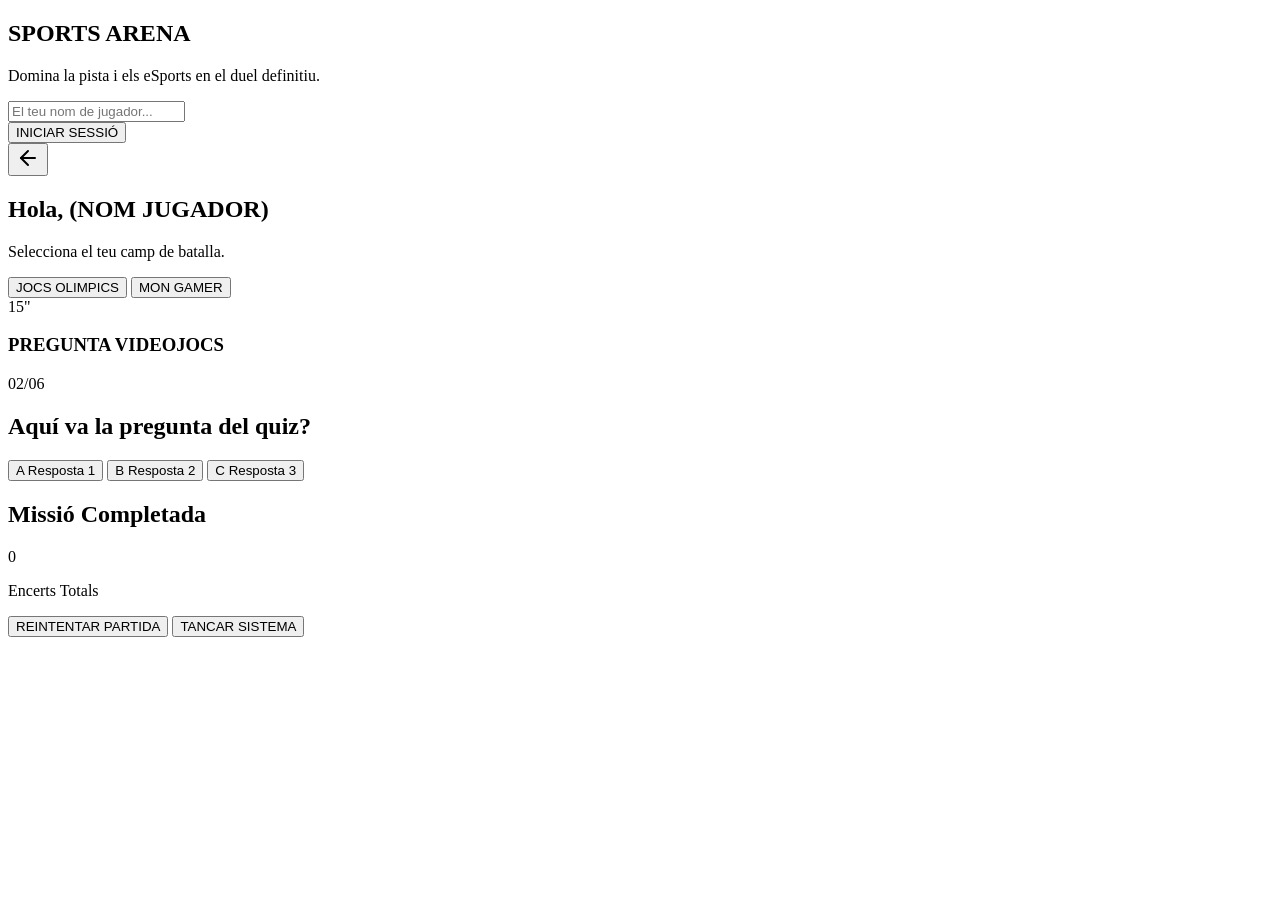
==== index.html @ 5b038339 "Estructura HTML de la pantalla de juego (Pantalla 3) finalizada" ====
<!DOCTYPE html>
<html lang="ca">

<head> 
    <meta charset="UTF-8">
    <meta name="viewport" content="width=device-width, initial-scale=1.0">
    <title>The Sports Arena | Quiz</title>
    <link rel="icon" href="img/favicon.png">
    <link rel="stylesheet" href="css/style.css">
    <link
        href="https://fonts.googleapis.com/css2?family=Orbitron:wght@400;700&family=Inter:wght@300;500;700&display=swap"
        rel="stylesheet">
</head>

<body>
    <div class="bg-glow"></div>
    <div class="bg-grid"></div>

    <main class="main-wrapper">
        <section id="screen-welcome" class="active">
            <div class="glass-card">
                <h1>SPORTS<span> ARENA</span></h1>
                <p>Domina la pista i els eSports en el duel definitiu.</p>

                <div class="input-container">
                    <input type="text" id="username" placeholder="El teu nom de jugador..." autocomplete="off">
                </div>
                <button class="btn-main" onclick="checkUser()">INICIAR SESSIÓ</button>
            </div>
        </section>

        <section id="screen-select">
            <div class="top-bar">
                <button class="btn-back" onclick="goBack()" aria-label="Tornar">
                    <svg width="24" height="24" viewBox="0 0 24 24" fill="none" stroke="currentColor" stroke-width="2" stroke-linecap="round" stroke-linejoin="round">
                        <line x1="19" y1="12" x2="5" y2="12"></line>
                        <polyline points="12 19 5 12 12 5"></polyline>
                    </svg>
                </button>
            </div>

            <div class="glass-card selection-box">
                <h2 id="welcome-user">Hola, (NOM JUGADOR)</h2>
                <p>Selecciona el teu camp de batalla.</p>
                
                <div class="category-grid-outline">
                    <button class="btn-outline-cyan" onclick="loadQuiz('A')">JOCS OLIMPICS</button>
                    <button class="btn-outline-cyan" onclick="loadQuiz('B')">MON GAMER</button>
                </div>
            </div>
        </section>

        <section id="screen-game">
            <div class="glass-card game-box">
                <div class="game-header">
                    <span id="timer" class="timer-text">15"</span>
                    <h3 id="category-title">PREGUNTA VIDEOJOCS</h3>
                    <span id="progress" class="step-counter">02/06</span>
                </div>

                <h2 id="question-text">Aquí va la pregunta del quiz?</h2>

                <div id="options-container" class="options-grid">
                    <button class="option-btn" onclick="selectOption('A')">
                        <span class="letter">A</span>
                        <span class="text">Resposta 1</span>
                    </button>
                    <button class="option-btn" onclick="selectOption('B')">
                        <span class="letter">B</span>
                        <span class="text">Resposta 2</span>
                    </button>
                    <button class="option-btn" onclick="selectOption('C')">
                        <span class="letter">C</span>
                        <span class="text">Resposta 3</span>
                    </button>
                </div>
            </div>
        </section>

        <section id="screen-results">
            <div class="glass-card result-card">
                <h2>Missió Completada</h2>
                <div class="score-box">
                    <span id="final-score">0</span>
                    <p>Encerts Totals</p>
                </div>
                <div class="result-actions">
                    <button class="btn-main" onclick="restart()">REINTENTAR PARTIDA</button>
                    <button class="btn-outline" onclick="exit()">TANCAR SISTEMA</button>
                </div>
            </div>
        </section>
    </main>

    <script src="script.js"></script>
</body>

</html>
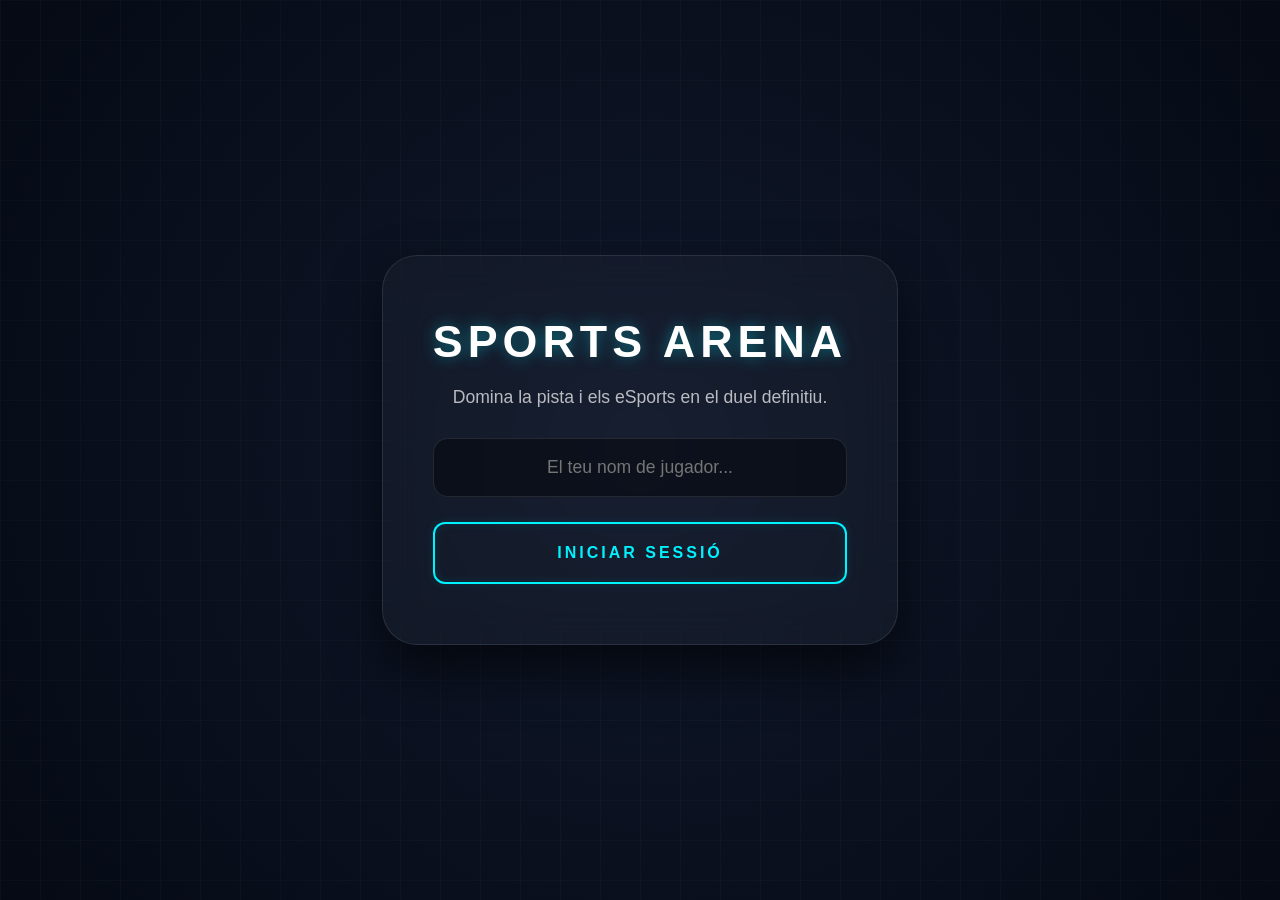
==== commit c5e44b8e: "Merge branch 'main' of https://github.com/nando901/SportsArena_Quiz" ====
--- a/index.html
+++ b/index.html
@@ -6,7 +6,7 @@
     <meta name="viewport" content="width=device-width, initial-scale=1.0">
     <title>The Sports Arena | Quiz</title>
     <link rel="icon" href="img/favicon.png">
-    <link rel="stylesheet" href="css/style.css">
+    <link rel="stylesheet" href="css/styles.css">
     <link
         href="https://fonts.googleapis.com/css2?family=Orbitron:wght@400;700&family=Inter:wght@300;500;700&display=swap"
         rel="stylesheet">
@@ -92,7 +92,7 @@
         </section>
     </main>
 
-    <script src="script.js"></script>
+    <script src="app.js"></script>
 </body>
 
 </html>
--- a/css/styles.css
+++ b/css/styles.css
@@ -0,0 +1,293 @@
+/* THE SPORTS ARENA - FULL PREMIUM CSS 
+   Estilo: Cyber-Futurista Elegante 
+   Versión: Ampliada (Caja Grande + Botones Glow)
+*/
+
+@import url('https://fonts.googleapis.com/css2?family=Orbitron:wght@400;700&family=Inter:wght@300;400;600&display=swap');
+
+:root {
+    --accent: #00f2ff;
+    /* Cian neón */
+    --accent-dark: #0062ff;
+    /* Azul profundo */
+    --bg-dark: #050a14;
+    /* Fondo espacial */
+    --text: #ffffff;
+    --glass: rgba(255, 255, 255, 0.03);
+    --glass-border: rgba(255, 255, 255, 0.1);
+    --neon-shadow: 0 0 15px rgba(0, 242, 255, 0.4);
+}
+
+/* --- BASE --- */
+* {
+    margin: 0;
+    padding: 0;
+    box-sizing: border-box;
+}
+
+body {
+    font-family: 'Inter', sans-serif;
+    background: radial-gradient(circle at center, #0f172a 0%, var(--bg-dark) 100%);
+    color: var(--text);
+    height: 100vh;
+    display: flex;
+    justify-content: center;
+    align-items: center;
+    overflow: hidden;
+}
+
+/* Rejilla de fondo */
+body::before {
+    content: "";
+    position: absolute;
+    inset: 0;
+    background-image: linear-gradient(rgba(255, 255, 255, 0.02) 1px, transparent 1px),
+        linear-gradient(90deg, rgba(255, 255, 255, 0.02) 1px, transparent 1px);
+    background-size: 40px 40px;
+    z-index: -1;
+}
+
+/* --- CONTENEDOR PRINCIPAL (RECUADRO GRANDE) --- */
+section {
+    display: none;
+    width: 100%;
+    max-width: 650px;
+    /* Tamaño ampliado */
+    padding: 30px;
+}
+
+section.active {
+    display: block;
+    animation: slideUp 0.6s cubic-bezier(0.2, 0.8, 0.2, 1);
+}
+
+.glass-card {
+    background: var(--glass);
+    backdrop-filter: blur(20px);
+    -webkit-backdrop-filter: blur(20px);
+    border: 1px solid var(--glass-border);
+    border-radius: 35px;
+    /* Más redondeado para el nuevo tamaño */
+    padding: 60px 50px;
+    /* Espaciado interno generoso */
+    text-align: center;
+    box-shadow: 0 25px 50px rgba(0, 0, 0, 0.6);
+}
+
+/* --- TIPOGRAFÍA --- */
+h1 {
+    font-family: 'Orbitron', sans-serif;
+    font-size: 2.8rem;
+    /* Título más imponente */
+    letter-spacing: 5px;
+    margin-bottom: 20px;
+    text-shadow: var(--neon-shadow);
+}
+
+h2 {
+    font-family: 'Orbitron', sans-serif;
+    margin-bottom: 25px;
+    letter-spacing: 2px;
+}
+
+p {
+    font-weight: 300;
+    opacity: 0.7;
+    margin-bottom: 30px;
+    font-size: 1.1rem;
+}
+
+/* --- INPUTS --- */
+input {
+    width: 100%;
+    padding: 18px;
+    border-radius: 15px;
+    border: 1px solid var(--glass-border);
+    background: rgba(0, 0, 0, 0.4);
+    color: white;
+    margin-bottom: 25px;
+    text-align: center;
+    font-size: 1.1rem;
+    transition: 0.3s;
+}
+
+input:focus {
+    outline: none;
+    border-color: var(--accent);
+    box-shadow: 0 0 15px rgba(0, 242, 255, 0.2);
+}
+
+/* --- BOTONES "CYBER-GLOW" --- */
+.btn-main {
+    position: relative;
+    background: transparent;
+    color: var(--accent);
+    padding: 20px 30px;
+    border-radius: 12px;
+    border: 2px solid var(--accent);
+    font-family: 'Orbitron', sans-serif;
+    font-weight: 700;
+    font-size: 1rem;
+    letter-spacing: 3px;
+    text-transform: uppercase;
+    cursor: pointer;
+    overflow: hidden;
+    transition: all 0.4s cubic-bezier(0.23, 1, 0.32, 1);
+    box-shadow: inset 0 0 10px rgba(0, 242, 255, 0.1), 0 0 10px rgba(0, 242, 255, 0.1);
+    width: 100%;
+}
+
+.btn-main:hover {
+    color: #000;
+    background: var(--accent);
+    box-shadow: 0 0 30px var(--accent), 0 0 60px rgba(0, 242, 255, 0.4);
+    transform: translateY(-3px);
+}
+
+/* Botón de salida (Sutil y elegante) */
+.btn-outline {
+    background: transparent;
+    color: rgba(255, 255, 255, 0.5);
+    padding: 14px;
+    margin-top: 25px;
+    border: 1px solid rgba(255, 255, 255, 0.1);
+    border-radius: 12px;
+    font-family: 'Inter', sans-serif;
+    font-size: 0.8rem;
+    letter-spacing: 2px;
+    text-transform: uppercase;
+    cursor: pointer;
+    width: 100%;
+    transition: 0.3s;
+}
+
+.btn-outline:hover {
+    color: #ff4757;
+    border-color: #ff4757;
+    background: rgba(255, 71, 87, 0.05);
+}
+
+/* --- CATEGORÍAS Y OPCIONES --- */
+.category-grid {
+    display: grid;
+    grid-template-columns: 1fr 1fr;
+    gap: 25px;
+}
+
+.cat-card {
+    background: rgba(255, 255, 255, 0.03);
+    padding: 40px 20px;
+    border-radius: 25px;
+    border: 1px solid var(--glass-border);
+    color: white;
+    cursor: pointer;
+    transition: 0.3s;
+    display: flex;
+    flex-direction: column;
+    align-items: center;
+    gap: 15px;
+}
+
+.cat-card:hover {
+    background: rgba(255, 255, 255, 0.08);
+    border-color: var(--accent);
+    transform: translateY(-10px);
+    box-shadow: 0 15px 30px rgba(0, 0, 0, 0.4);
+}
+
+.options-grid {
+    display: grid;
+    gap: 15px;
+    margin-top: 30px;
+}
+
+.option-btn {
+    background: rgba(255, 255, 255, 0.05);
+    color: white;
+    padding: 18px 25px;
+    border-radius: 15px;
+    border: 1px solid var(--glass-border);
+    text-align: left;
+    transition: 0.3s;
+    cursor: pointer;
+    font-size: 1.05rem;
+}
+
+.option-btn:hover {
+    background: rgba(255, 255, 255, 0.1);
+    border-color: var(--accent);
+    padding-left: 35px;
+}
+
+/* --- JUEGO --- */
+.game-header {
+    display: flex;
+    justify-content: space-between;
+    margin-bottom: 40px;
+    font-family: 'Orbitron', sans-serif;
+}
+
+.timer-badge {
+    color: var(--accent);
+    border: 1px solid var(--accent);
+    padding: 8px 20px;
+    border-radius: 25px;
+    box-shadow: var(--neon-shadow);
+}
+
+/* --- RESULTADOS --- */
+#final-score {
+    display: block;
+    font-family: 'Orbitron', sans-serif;
+    font-size: 6rem;
+    /* Score gigante y pro */
+    color: var(--accent);
+    text-shadow: var(--neon-shadow);
+    margin: 30px 0;
+}
+
+/* --- ANIMACIONES --- */
+@keyframes slideUp {
+    from {
+        opacity: 0;
+        transform: translateY(40px) scale(0.95);
+    }
+
+    to {
+        opacity: 1;
+        transform: translateY(0) scale(1);
+    }
+}
+
+@keyframes pulseGlow {
+    0% {
+        box-shadow: 0 0 10px rgba(0, 242, 255, 0.2);
+    }
+
+    50% {
+        box-shadow: 0 0 30px rgba(0, 242, 255, 0.5);
+    }
+
+    100% {
+        box-shadow: 0 0 10px rgba(0, 242, 255, 0.2);
+    }
+}
+
+#screen-welcome .btn-main {
+    animation: pulseGlow 2.5s infinite;
+}
+
+/* Mobile */
+@media (max-width: 500px) {
+    .category-grid {
+        grid-template-columns: 1fr;
+    }
+
+    .glass-card {
+        padding: 40px 20px;
+    }
+
+    h1 {
+        font-size: 2rem;
+    }
+}
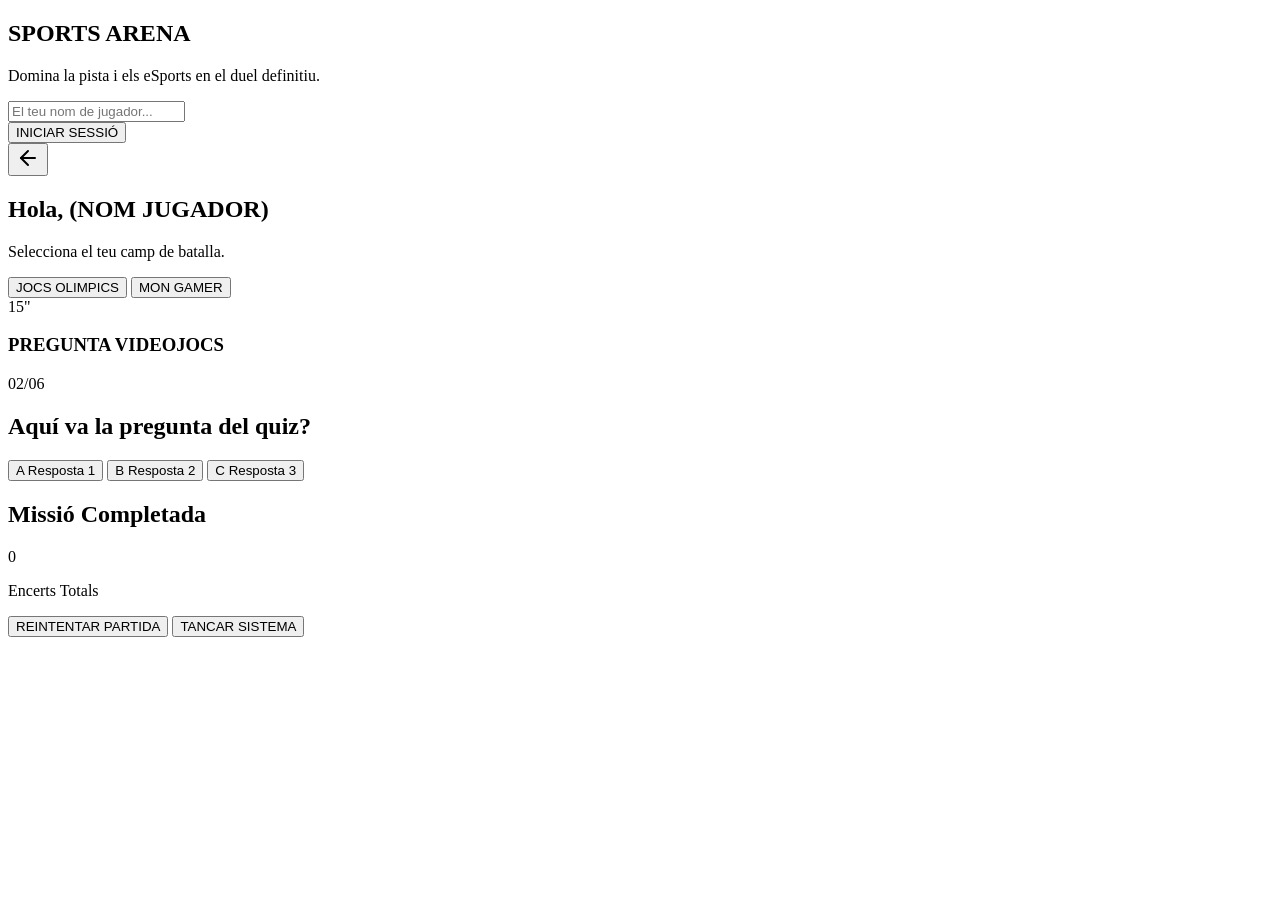
==== commit 38ed14de: "canvi" ====
--- a/index.html
+++ b/index.html
@@ -6,7 +6,7 @@
     <meta name="viewport" content="width=device-width, initial-scale=1.0">
     <title>The Sports Arena | Quiz</title>
     <link rel="icon" href="img/favicon.png">
-    <link rel="stylesheet" href="css/styles.css">
+    <link rel="stylesheet" href="css/style.css">
     <link
         href="https://fonts.googleapis.com/css2?family=Orbitron:wght@400;700&family=Inter:wght@300;500;700&display=swap"
         rel="stylesheet">
@@ -92,7 +92,7 @@
         </section>
     </main>
 
-    <script src="app.js"></script>
+    <script src="script.js"></script>
 </body>
 
-</html>+</html>
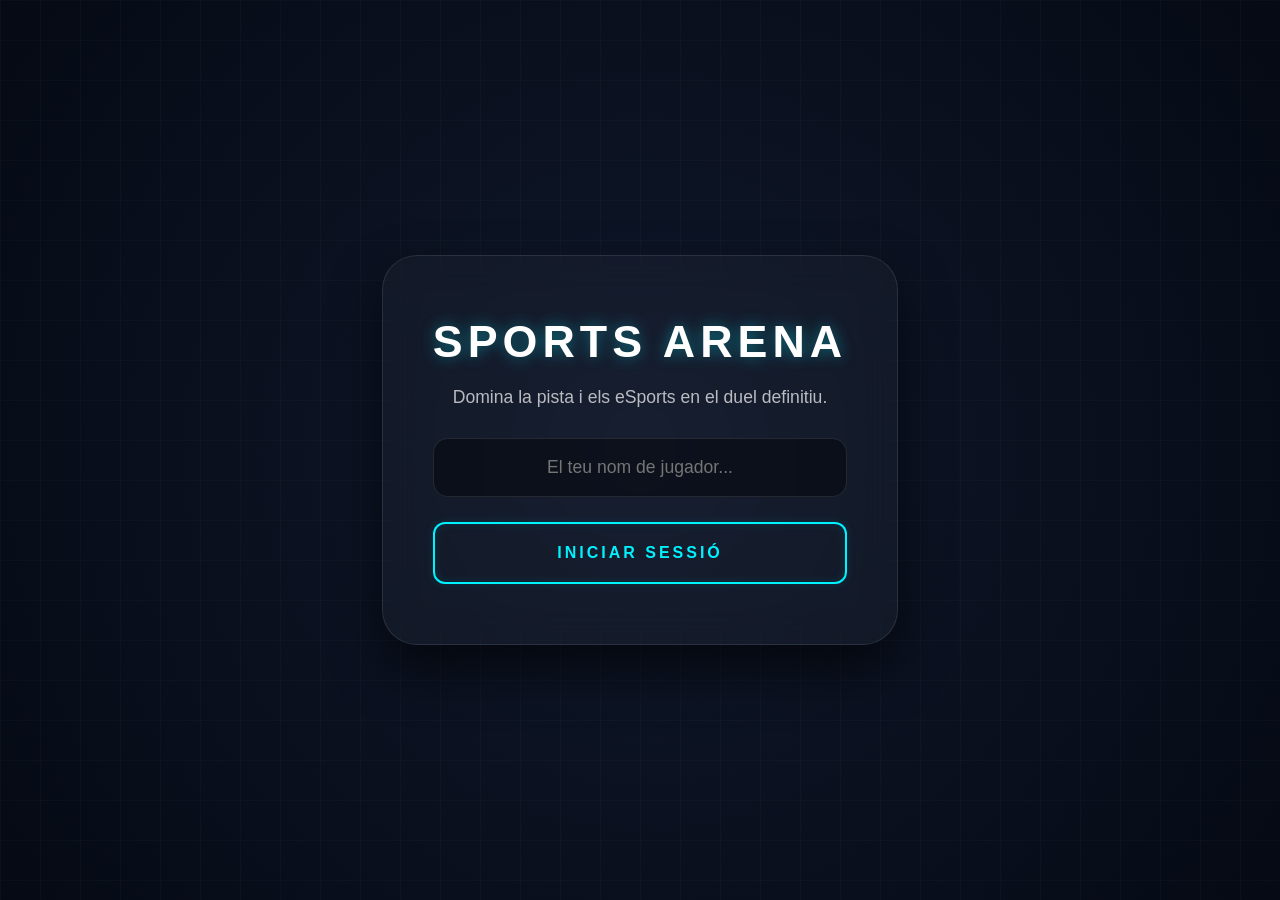
==== commit 2054a74a: "debuger" ====
--- a/index.html
+++ b/index.html
@@ -1,98 +1,84 @@
-<!DOCTYPE html>
-<html lang="ca">
-
-<head> 
-    <meta charset="UTF-8">
-    <meta name="viewport" content="width=device-width, initial-scale=1.0">
-    <title>The Sports Arena | Quiz</title>
-    <link rel="icon" href="img/favicon.png">
-    <link rel="stylesheet" href="css/style.css">
-    <link
-        href="https://fonts.googleapis.com/css2?family=Orbitron:wght@400;700&family=Inter:wght@300;500;700&display=swap"
-        rel="stylesheet">
-</head>
-
-<body>
-    <div class="bg-glow"></div>
-    <div class="bg-grid"></div>
-
-    <main class="main-wrapper">
-        <section id="screen-welcome" class="active">
-            <div class="glass-card">
-                <h1>SPORTS<span> ARENA</span></h1>
-                <p>Domina la pista i els eSports en el duel definitiu.</p>
-
-                <div class="input-container">
-                    <input type="text" id="username" placeholder="El teu nom de jugador..." autocomplete="off">
-                </div>
-                <button class="btn-main" onclick="checkUser()">INICIAR SESSIÓ</button>
-            </div>
-        </section>
-
-        <section id="screen-select">
-            <div class="top-bar">
-                <button class="btn-back" onclick="goBack()" aria-label="Tornar">
-                    <svg width="24" height="24" viewBox="0 0 24 24" fill="none" stroke="currentColor" stroke-width="2" stroke-linecap="round" stroke-linejoin="round">
-                        <line x1="19" y1="12" x2="5" y2="12"></line>
-                        <polyline points="12 19 5 12 12 5"></polyline>
-                    </svg>
-                </button>
-            </div>
-
-            <div class="glass-card selection-box">
-                <h2 id="welcome-user">Hola, (NOM JUGADOR)</h2>
-                <p>Selecciona el teu camp de batalla.</p>
-                
-                <div class="category-grid-outline">
-                    <button class="btn-outline-cyan" onclick="loadQuiz('A')">JOCS OLIMPICS</button>
-                    <button class="btn-outline-cyan" onclick="loadQuiz('B')">MON GAMER</button>
-                </div>
-            </div>
-        </section>
-
-        <section id="screen-game">
-            <div class="glass-card game-box">
-                <div class="game-header">
-                    <span id="timer" class="timer-text">15"</span>
-                    <h3 id="category-title">PREGUNTA VIDEOJOCS</h3>
-                    <span id="progress" class="step-counter">02/06</span>
-                </div>
-
-                <h2 id="question-text">Aquí va la pregunta del quiz?</h2>
-
-                <div id="options-container" class="options-grid">
-                    <button class="option-btn" onclick="selectOption('A')">
-                        <span class="letter">A</span>
-                        <span class="text">Resposta 1</span>
-                    </button>
-                    <button class="option-btn" onclick="selectOption('B')">
-                        <span class="letter">B</span>
-                        <span class="text">Resposta 2</span>
-                    </button>
-                    <button class="option-btn" onclick="selectOption('C')">
-                        <span class="letter">C</span>
-                        <span class="text">Resposta 3</span>
-                    </button>
-                </div>
-            </div>
-        </section>
-
-        <section id="screen-results">
-            <div class="glass-card result-card">
-                <h2>Missió Completada</h2>
-                <div class="score-box">
-                    <span id="final-score">0</span>
-                    <p>Encerts Totals</p>
-                </div>
-                <div class="result-actions">
-                    <button class="btn-main" onclick="restart()">REINTENTAR PARTIDA</button>
-                    <button class="btn-outline" onclick="exit()">TANCAR SISTEMA</button>
-                </div>
-            </div>
-        </section>
-    </main>
-
-    <script src="script.js"></script>
-</body>
-
-</html>
+<!DOCTYPE html>
+<html lang="ca">
+
+<head>
+    <meta charset="UTF-8">
+    <meta name="viewport" content="width=device-width, initial-scale=1.0">
+    <title>The Sports Arena |Quiz</title>
+    <link rel="icon" href="img/favicon.png">
+    <link rel="stylesheet" href="css/styles.css">
+    <link
+        href="https://fonts.googleapis.com/css2?family=Orbitron:wght@400;700&family=Inter:wght@300;500;700&display=swap"
+        rel="stylesheet">
+</head>
+
+<body>
+    <div class="bg-glow"></div>
+    <div class="bg-grid"></div>
+
+    <main class="main-wrapper">
+        <section id="screen-welcome" class="active">
+            <div class="glass-card">
+                <h1>SPORTS<span> ARENA</span></h1>
+                <p>Domina la pista i els eSports en el duel definitiu.</p>
+
+                <div class="input-container">
+                    <input type="text" id="username" placeholder="El teu nom de jugador..." autocomplete="off">
+                </div>
+                <button class="btn-main" onclick="checkUser()">INICIAR SESSIÓ</button>
+            </div>
+        </section>
+
+        <section id="screen-select">
+            <div class="glass-card">
+                <h2 id="welcome-user">Hola!</h2>
+                <p>Selecciona el teu camp de batalla:</p>
+                <div class="category-grid">
+                    <button class="cat-card gold" onclick="loadQuiz('A')">
+                        <div class="icon">🥇</div>
+                        <span>Jocs Olímpics</span>
+                    </button>
+                    <button class="cat-card blue" onclick="loadQuiz('B')">
+                        <div class="icon">🎮</div>
+                        <span>Món Gamer</span>
+                    </button>
+                </div>
+            </div>
+        </section>
+
+        <section id="screen-game">
+            <div class="glass-card game-box">
+                <div class="game-header">
+                    <div class="timer-container">
+                        <svg class="timer-svg" viewBox="0 0 40 40">
+                            <circle class="timer-bg" cx="20" cy="20" r="18"></circle>
+                            <circle class="timer-bar" cx="20" cy="20" r="18"></circle>
+                        </svg>
+                        <span id="timer">10</span>
+                    </div>
+                    <div id="progress" class="step-counter">01 / 03</div>
+                </div>
+                <h3 id="question-text">Preparant el repte...</h3>
+                <div id="options-container" class="options-grid"></div>
+            </div>
+        </section>
+
+        <section id="screen-results">
+            <div class="glass-card result-card">
+                <h2>Missió Completada</h2>
+                <div class="score-box">
+                    <span id="final-score">0</span>
+                    <p>Encerts Totals</p>
+                </div>
+                <div class="result-actions">
+                    <button class="btn-main" onclick="restart()">REINTENTAR PARTIDA</button>
+                    <button class="btn-outline" onclick="exit()">TANCAR SISTEMA</button>
+                </div>
+            </div>
+        </section>
+    </main>
+
+    <script src="js/app.js"></script>
+</body>
+
+</html>
--- a/css/styles.css
+++ b/css/styles.css
@@ -0,0 +1,293 @@
+/* THE SPORTS ARENA - FULL PREMIUM CSS 
+   Estilo: Cyber-Futurista Elegante 
+   Versión: Ampliada (Caja Grande + Botones Glow)
+*/
+
+@import url('https://fonts.googleapis.com/css2?family=Orbitron:wght@400;700&family=Inter:wght@300;400;600&display=swap');
+
+:root {
+    --accent: #00f2ff;
+    /* Cian neón */
+    --accent-dark: #0062ff;
+    /* Azul profundo */
+    --bg-dark: #050a14;
+    /* Fondo espacial */
+    --text: #ffffff;
+    --glass: rgba(255, 255, 255, 0.03);
+    --glass-border: rgba(255, 255, 255, 0.1);
+    --neon-shadow: 0 0 15px rgba(0, 242, 255, 0.4);
+}
+
+/* --- BASE --- */
+* {
+    margin: 0;
+    padding: 0;
+    box-sizing: border-box;
+}
+
+body {
+    font-family: 'Inter', sans-serif;
+    background: radial-gradient(circle at center, #0f172a 0%, var(--bg-dark) 100%);
+    color: var(--text);
+    height: 100vh;
+    display: flex;
+    justify-content: center;
+    align-items: center;
+    overflow: hidden;
+}
+
+/* Rejilla de fondo */
+body::before {
+    content: "";
+    position: absolute;
+    inset: 0;
+    background-image: linear-gradient(rgba(255, 255, 255, 0.02) 1px, transparent 1px),
+        linear-gradient(90deg, rgba(255, 255, 255, 0.02) 1px, transparent 1px);
+    background-size: 40px 40px;
+    z-index: -1;
+}
+
+/* --- CONTENEDOR PRINCIPAL (RECUADRO GRANDE) --- */
+section {
+    display: none;
+    width: 100%;
+    max-width: 650px;
+    /* Tamaño ampliado */
+    padding: 30px;
+}
+
+section.active {
+    display: block;
+    animation: slideUp 0.6s cubic-bezier(0.2, 0.8, 0.2, 1);
+}
+
+.glass-card {
+    background: var(--glass);
+    backdrop-filter: blur(20px);
+    -webkit-backdrop-filter: blur(20px);
+    border: 1px solid var(--glass-border);
+    border-radius: 35px;
+    /* Más redondeado para el nuevo tamaño */
+    padding: 60px 50px;
+    /* Espaciado interno generoso */
+    text-align: center;
+    box-shadow: 0 25px 50px rgba(0, 0, 0, 0.6);
+}
+
+/* --- TIPOGRAFÍA --- */
+h1 {
+    font-family: 'Orbitron', sans-serif;
+    font-size: 2.8rem;
+    /* Título más imponente */
+    letter-spacing: 5px;
+    margin-bottom: 20px;
+    text-shadow: var(--neon-shadow);
+}
+
+h2 {
+    font-family: 'Orbitron', sans-serif;
+    margin-bottom: 25px;
+    letter-spacing: 2px;
+}
+
+p {
+    font-weight: 300;
+    opacity: 0.7;
+    margin-bottom: 30px;
+    font-size: 1.1rem;
+}
+
+/* --- INPUTS --- */
+input {
+    width: 100%;
+    padding: 18px;
+    border-radius: 15px;
+    border: 1px solid var(--glass-border);
+    background: rgba(0, 0, 0, 0.4);
+    color: white;
+    margin-bottom: 25px;
+    text-align: center;
+    font-size: 1.1rem;
+    transition: 0.3s;
+}
+
+input:focus {
+    outline: none;
+    border-color: var(--accent);
+    box-shadow: 0 0 15px rgba(0, 242, 255, 0.2);
+}
+
+/* --- BOTONES "CYBER-GLOW" --- */
+.btn-main {
+    position: relative;
+    background: transparent;
+    color: var(--accent);
+    padding: 20px 30px;
+    border-radius: 12px;
+    border: 2px solid var(--accent);
+    font-family: 'Orbitron', sans-serif;
+    font-weight: 700;
+    font-size: 1rem;
+    letter-spacing: 3px;
+    text-transform: uppercase;
+    cursor: pointer;
+    overflow: hidden;
+    transition: all 0.4s cubic-bezier(0.23, 1, 0.32, 1);
+    box-shadow: inset 0 0 10px rgba(0, 242, 255, 0.1), 0 0 10px rgba(0, 242, 255, 0.1);
+    width: 100%;
+}
+
+.btn-main:hover {
+    color: #000;
+    background: var(--accent);
+    box-shadow: 0 0 30px var(--accent), 0 0 60px rgba(0, 242, 255, 0.4);
+    transform: translateY(-3px);
+}
+
+/* Botón de salida (Sutil y elegante) */
+.btn-outline {
+    background: transparent;
+    color: rgba(255, 255, 255, 0.5);
+    padding: 14px;
+    margin-top: 25px;
+    border: 1px solid rgba(255, 255, 255, 0.1);
+    border-radius: 12px;
+    font-family: 'Inter', sans-serif;
+    font-size: 0.8rem;
+    letter-spacing: 2px;
+    text-transform: uppercase;
+    cursor: pointer;
+    width: 100%;
+    transition: 0.3s;
+}
+
+.btn-outline:hover {
+    color: #ff4757;
+    border-color: #ff4757;
+    background: rgba(255, 71, 87, 0.05);
+}
+
+/* --- CATEGORÍAS Y OPCIONES --- */
+.category-grid {
+    display: grid;
+    grid-template-columns: 1fr 1fr;
+    gap: 25px;
+}
+
+.cat-card {
+    background: rgba(255, 255, 255, 0.03);
+    padding: 40px 20px;
+    border-radius: 25px;
+    border: 1px solid var(--glass-border);
+    color: white;
+    cursor: pointer;
+    transition: 0.3s;
+    display: flex;
+    flex-direction: column;
+    align-items: center;
+    gap: 15px;
+}
+
+.cat-card:hover {
+    background: rgba(255, 255, 255, 0.08);
+    border-color: var(--accent);
+    transform: translateY(-10px);
+    box-shadow: 0 15px 30px rgba(0, 0, 0, 0.4);
+}
+
+.options-grid {
+    display: grid;
+    gap: 15px;
+    margin-top: 30px;
+}
+
+.option-btn {
+    background: rgba(255, 255, 255, 0.05);
+    color: white;
+    padding: 18px 25px;
+    border-radius: 15px;
+    border: 1px solid var(--glass-border);
+    text-align: left;
+    transition: 0.3s;
+    cursor: pointer;
+    font-size: 1.05rem;
+}
+
+.option-btn:hover {
+    background: rgba(255, 255, 255, 0.1);
+    border-color: var(--accent);
+    padding-left: 35px;
+}
+
+/* --- JUEGO --- */
+.game-header {
+    display: flex;
+    justify-content: space-between;
+    margin-bottom: 40px;
+    font-family: 'Orbitron', sans-serif;
+}
+
+.timer-badge {
+    color: var(--accent);
+    border: 1px solid var(--accent);
+    padding: 8px 20px;
+    border-radius: 25px;
+    box-shadow: var(--neon-shadow);
+}
+
+/* --- RESULTADOS --- */
+#final-score {
+    display: block;
+    font-family: 'Orbitron', sans-serif;
+    font-size: 6rem;
+    /* Score gigante y pro */
+    color: var(--accent);
+    text-shadow: var(--neon-shadow);
+    margin: 30px 0;
+}
+
+/* --- ANIMACIONES --- */
+@keyframes slideUp {
+    from {
+        opacity: 0;
+        transform: translateY(40px) scale(0.95);
+    }
+
+    to {
+        opacity: 1;
+        transform: translateY(0) scale(1);
+    }
+}
+
+@keyframes pulseGlow {
+    0% {
+        box-shadow: 0 0 10px rgba(0, 242, 255, 0.2);
+    }
+
+    50% {
+        box-shadow: 0 0 30px rgba(0, 242, 255, 0.5);
+    }
+
+    100% {
+        box-shadow: 0 0 10px rgba(0, 242, 255, 0.2);
+    }
+}
+
+#screen-welcome .btn-main {
+    animation: pulseGlow 2.5s infinite;
+}
+
+/* Mobile */
+@media (max-width: 500px) {
+    .category-grid {
+        grid-template-columns: 1fr;
+    }
+
+    .glass-card {
+        padding: 40px 20px;
+    }
+
+    h1 {
+        font-size: 2rem;
+    }
+}
